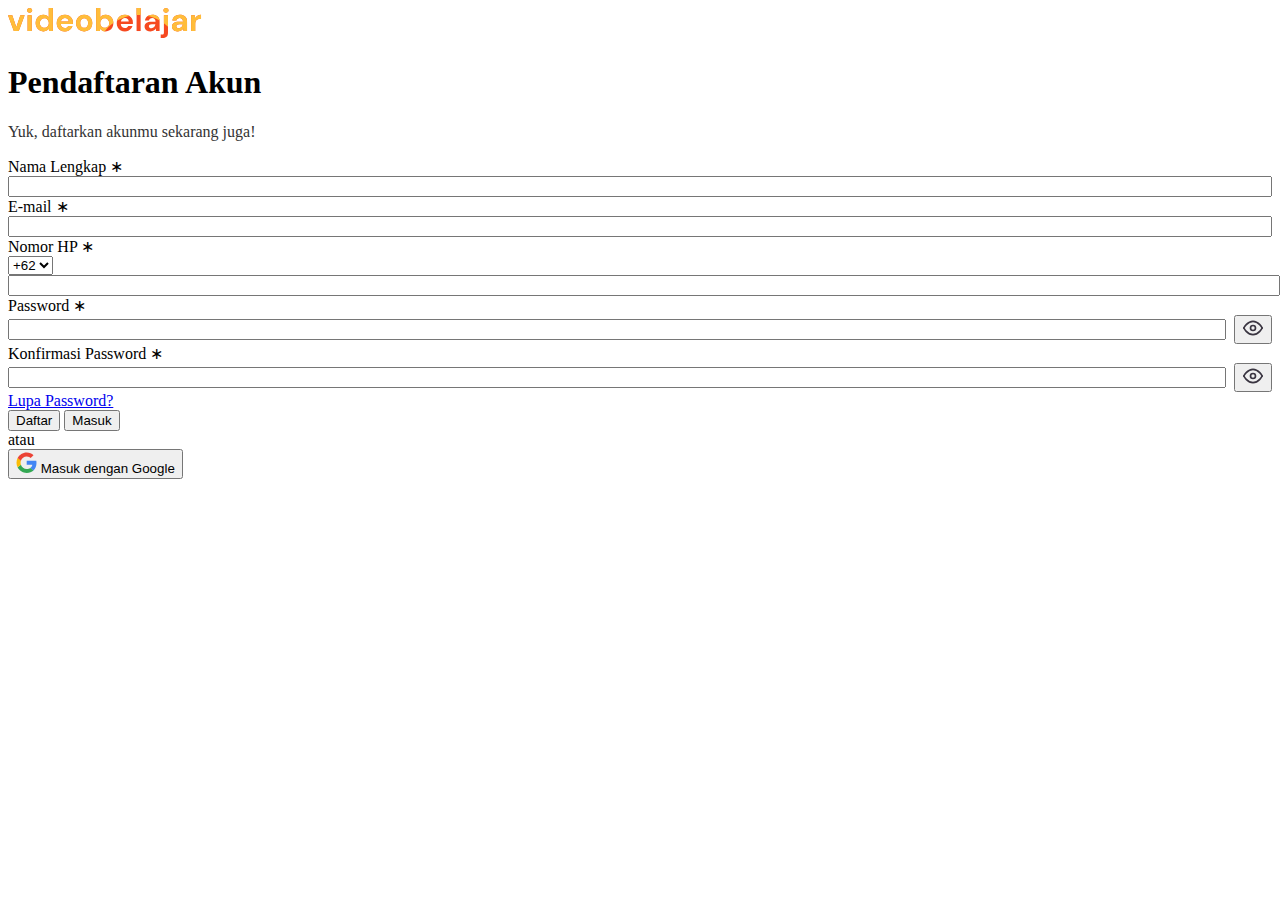
==== src/index.html @ 40a5caaf "Merge pull request #18 from AzrilYusuf/develop" ====
<!DOCTYPE html>
<html lang="en">
  <head>
    <meta charset="UTF-8" />
    <meta name="viewport" content="width=device-width, initial-scale=1.0" />
    <title>Register</title>

    <!-- CSS Local -->
    <link rel="stylesheet" href="../style/register.css" />
    <!-- CSS Global -->
    <link rel="stylesheet" href="../style/style.css" />
  </head>
  <body>
    <div class="auth-container">
      <nav class="navbar">
        <div class="logo">
          <svg
            width="194"
            height="31"
            viewBox="0 0 194 31"
            fill="none"
            xmlns="http://www.w3.org/2000/svg"
          >
            <path
              d="M5.824 23.04L0 7.168H4.288L8.32 19.168L12.352 7.168H16.64L10.784 23.04H5.824Z"
              fill="#F64920"
            />
            <path
              d="M21.6315 4.704C20.8848 4.704 20.2662 4.48 19.7755 4.032C19.3062 3.584 19.0715 3.01867 19.0715 2.336C19.0715 1.65333 19.3062 1.09867 19.7755 0.671999C20.2662 0.224 20.8848 0 21.6315 0C22.3782 0 22.9862 0.224 23.4555 0.671999C23.9462 1.09867 24.1915 1.65333 24.1915 2.336C24.1915 3.01867 23.9462 3.584 23.4555 4.032C22.9862 4.48 22.3782 4.704 21.6315 4.704ZM19.5835 23.04V7.168H23.6795V23.04H19.5835Z"
              fill="#F64920"
            />
            <path
              d="M35.4507 23.424C33.9574 23.424 32.6241 23.0613 31.4508 22.336C30.2774 21.6107 29.3494 20.6187 28.6667 19.36C27.9841 18.1013 27.6427 16.672 27.6427 15.072C27.6427 13.472 27.9841 12.0533 28.6667 10.816C29.3494 9.55733 30.2774 8.576 31.4508 7.872C32.6241 7.14667 33.9574 6.784 35.4507 6.784C36.6454 6.784 37.6908 7.008 38.5868 7.456C39.4827 7.904 40.2081 8.53333 40.7627 9.344V0H44.8587V23.04H41.2108L40.7627 20.768C40.2507 21.472 39.5681 22.0907 38.7147 22.624C37.8827 23.1573 36.7947 23.424 35.4507 23.424ZM36.3148 19.84C37.6374 19.84 38.7147 19.4027 39.5467 18.528C40.4001 17.632 40.8268 16.4907 40.8268 15.104C40.8268 13.7173 40.4001 12.5867 39.5467 11.712C38.7147 10.816 37.6374 10.368 36.3148 10.368C35.0134 10.368 33.9361 10.8053 33.0827 11.68C32.2294 12.5547 31.8027 13.6853 31.8027 15.072C31.8027 16.4587 32.2294 17.6 33.0827 18.496C33.9361 19.392 35.0134 19.84 36.3148 19.84Z"
              fill="#F64920"
            />
            <path
              d="M56.9417 23.424C55.3418 23.424 53.9231 23.0827 52.6857 22.4C51.4484 21.7173 50.4777 20.7573 49.7738 19.52C49.0698 18.2827 48.7177 16.8533 48.7177 15.232C48.7177 13.5893 49.0591 12.128 49.7417 10.848C50.4457 9.568 51.4058 8.576 52.6217 7.872C53.8591 7.14667 55.3097 6.784 56.9737 6.784C58.5311 6.784 59.9071 7.12533 61.1017 7.808C62.2964 8.49067 63.2244 9.42933 63.8857 10.624C64.5684 11.7973 64.9098 13.1093 64.9098 14.56C64.9098 14.7947 64.8991 15.04 64.8777 15.296C64.8777 15.552 64.8671 15.8187 64.8457 16.096H52.7817C52.8671 17.3333 53.2937 18.304 54.0617 19.008C54.8511 19.712 55.8004 20.064 56.9097 20.064C57.7417 20.064 58.4351 19.8827 58.9897 19.52C59.5658 19.136 59.9924 18.6453 60.2697 18.048H64.4297C64.1311 19.0507 63.6297 19.968 62.9258 20.8C62.2431 21.6107 61.3897 22.2507 60.3657 22.72C59.3631 23.1893 58.2217 23.424 56.9417 23.424ZM56.9737 10.112C55.9711 10.112 55.0858 10.4 54.3177 10.976C53.5497 11.5307 53.0591 12.384 52.8457 13.536H60.7497C60.6857 12.4907 60.3017 11.6587 59.5977 11.04C58.8937 10.4213 58.0191 10.112 56.9737 10.112Z"
              fill="#F64920"
            />
            <path
              d="M76.1708 23.424C74.6348 23.424 73.2481 23.072 72.0107 22.368C70.7947 21.664 69.8241 20.6933 69.0988 19.456C68.3948 18.1973 68.0428 16.7467 68.0428 15.104C68.0428 13.4613 68.4054 12.0213 69.1308 10.784C69.8561 9.52533 70.8268 8.544 72.0428 7.84C73.2801 7.136 74.6667 6.784 76.2028 6.784C77.7174 6.784 79.0827 7.136 80.2988 7.84C81.5361 8.544 82.5068 9.52533 83.2108 10.784C83.9361 12.0213 84.2988 13.4613 84.2988 15.104C84.2988 16.7467 83.9361 18.1973 83.2108 19.456C82.5068 20.6933 81.5361 21.664 80.2988 22.368C79.0614 23.072 77.6854 23.424 76.1708 23.424ZM76.1708 19.872C77.2374 19.872 78.1654 19.4773 78.9548 18.688C79.7441 17.8773 80.1388 16.6827 80.1388 15.104C80.1388 13.5253 79.7441 12.3413 78.9548 11.552C78.1654 10.7413 77.2481 10.336 76.2028 10.336C75.1148 10.336 74.1761 10.7413 73.3868 11.552C72.6188 12.3413 72.2348 13.5253 72.2348 15.104C72.2348 16.6827 72.6188 17.8773 73.3868 18.688C74.1761 19.4773 75.1041 19.872 76.1708 19.872Z"
              fill="#F64920"
            />
            <path
              d="M97.569 23.424C96.3743 23.424 95.329 23.2 94.433 22.752C93.537 22.304 92.8117 21.6747 92.257 20.864L91.809 23.04H88.161V0H92.257V9.44C92.769 8.736 93.441 8.11733 94.273 7.584C95.1263 7.05067 96.225 6.784 97.569 6.784C99.0623 6.784 100.396 7.14667 101.569 7.872C102.742 8.59733 103.67 9.58933 104.353 10.848C105.036 12.1067 105.377 13.536 105.377 15.136C105.377 16.736 105.036 18.1653 104.353 19.424C103.67 20.6613 102.742 21.6427 101.569 22.368C100.396 23.072 99.0623 23.424 97.569 23.424ZM96.705 19.84C98.0063 19.84 99.0837 19.4027 99.937 18.528C100.79 17.6533 101.217 16.5227 101.217 15.136C101.217 13.7493 100.79 12.608 99.937 11.712C99.0837 10.816 98.0063 10.368 96.705 10.368C95.3823 10.368 94.2943 10.816 93.441 11.712C92.609 12.5867 92.193 13.7173 92.193 15.104C92.193 16.4907 92.609 17.632 93.441 18.528C94.2943 19.4027 95.3823 19.84 96.705 19.84Z"
              fill="#F64920"
            />
            <path
              d="M116.948 23.424C115.348 23.424 113.929 23.0827 112.692 22.4C111.455 21.7173 110.484 20.7573 109.78 19.52C109.076 18.2827 108.724 16.8533 108.724 15.232C108.724 13.5893 109.065 12.128 109.748 10.848C110.452 9.568 111.412 8.576 112.628 7.872C113.865 7.14667 115.316 6.784 116.98 6.784C118.537 6.784 119.913 7.12533 121.108 7.808C122.303 8.49067 123.231 9.42933 123.892 10.624C124.575 11.7973 124.916 13.1093 124.916 14.56C124.916 14.7947 124.905 15.04 124.884 15.296C124.884 15.552 124.873 15.8187 124.852 16.096H112.788C112.873 17.3333 113.3 18.304 114.068 19.008C114.857 19.712 115.807 20.064 116.916 20.064C117.748 20.064 118.441 19.8827 118.996 19.52C119.572 19.136 119.999 18.6453 120.276 18.048H124.436C124.137 19.0507 123.636 19.968 122.932 20.8C122.249 21.6107 121.396 22.2507 120.372 22.72C119.369 23.1893 118.228 23.424 116.948 23.424ZM116.98 10.112C115.977 10.112 115.092 10.4 114.324 10.976C113.556 11.5307 113.065 12.384 112.852 13.536H120.756C120.692 12.4907 120.308 11.6587 119.604 11.04C118.9 10.4213 118.025 10.112 116.98 10.112Z"
              fill="#F64920"
            />
            <path d="M128.561 23.04V0H132.657V23.04H128.561Z" fill="#F64920" />
            <path
              d="M142.514 23.424C141.149 23.424 140.029 23.2107 139.154 22.784C138.28 22.336 137.629 21.7493 137.202 21.024C136.776 20.2987 136.562 19.4987 136.562 18.624C136.562 17.152 137.138 15.9573 138.29 15.04C139.442 14.1227 141.17 13.664 143.474 13.664H147.506V13.28C147.506 12.192 147.197 11.392 146.578 10.88C145.96 10.368 145.192 10.112 144.274 10.112C143.442 10.112 142.717 10.3147 142.098 10.72C141.48 11.104 141.096 11.68 140.946 12.448H136.946C137.053 11.296 137.437 10.2933 138.098 9.44C138.781 8.58667 139.656 7.936 140.722 7.488C141.789 7.01867 142.984 6.784 144.306 6.784C146.568 6.784 148.349 7.34933 149.65 8.48C150.952 9.61067 151.602 11.2107 151.602 13.28V23.04H148.114L147.73 20.48C147.261 21.3333 146.6 22.0373 145.746 22.592C144.914 23.1467 143.837 23.424 142.514 23.424ZM143.442 20.224C144.616 20.224 145.522 19.84 146.162 19.072C146.824 18.304 147.24 17.3547 147.41 16.224H143.922C142.834 16.224 142.056 16.4267 141.586 16.832C141.117 17.216 140.882 17.696 140.882 18.272C140.882 18.8907 141.117 19.3707 141.586 19.712C142.056 20.0533 142.674 20.224 143.442 20.224Z"
              fill="#F64920"
            />
            <path
              d="M157.983 4.704C157.236 4.704 156.618 4.48 156.127 4.032C155.658 3.584 155.423 3.01867 155.423 2.336C155.423 1.65333 155.658 1.09867 156.127 0.671999C156.618 0.224 157.236 0 157.983 0C158.73 0 159.338 0.224 159.807 0.671999C160.298 1.09867 160.543 1.65333 160.543 2.336C160.543 3.01867 160.298 3.584 159.807 4.032C159.338 4.48 158.73 4.704 157.983 4.704ZM152.703 30.08V26.592H153.951C154.655 26.592 155.156 26.4533 155.455 26.176C155.754 25.8987 155.903 25.4293 155.903 24.768V7.168H159.999V24.768C159.999 26.688 159.508 28.0533 158.527 28.864C157.567 29.6747 156.255 30.08 154.591 30.08H152.703Z"
              fill="#F64920"
            />
            <path
              d="M169.945 23.424C168.58 23.424 167.46 23.2107 166.585 22.784C165.711 22.336 165.06 21.7493 164.633 21.024C164.207 20.2987 163.993 19.4987 163.993 18.624C163.993 17.152 164.57 15.9573 165.721 15.04C166.873 14.1227 168.602 13.664 170.906 13.664H174.938V13.28C174.938 12.192 174.628 11.392 174.01 10.88C173.391 10.368 172.623 10.112 171.706 10.112C170.874 10.112 170.148 10.3147 169.529 10.72C168.911 11.104 168.527 11.68 168.378 12.448H164.378C164.484 11.296 164.868 10.2933 165.529 9.44C166.212 8.58667 167.087 7.936 168.154 7.488C169.22 7.01867 170.415 6.784 171.738 6.784C173.999 6.784 175.78 7.34933 177.081 8.48C178.383 9.61067 179.034 11.2107 179.034 13.28V23.04H175.546L175.161 20.48C174.692 21.3333 174.031 22.0373 173.178 22.592C172.346 23.1467 171.268 23.424 169.945 23.424ZM170.874 20.224C172.047 20.224 172.954 19.84 173.594 19.072C174.255 18.304 174.671 17.3547 174.842 16.224H171.354C170.266 16.224 169.487 16.4267 169.018 16.832C168.548 17.216 168.314 17.696 168.314 18.272C168.314 18.8907 168.548 19.3707 169.018 19.712C169.487 20.0533 170.105 20.224 170.874 20.224Z"
              fill="#F64920"
            />
            <path
              d="M183.142 23.04V7.168H186.79L187.174 10.144C187.75 9.12 188.529 8.30933 189.51 7.712C190.513 7.09333 191.686 6.784 193.03 6.784V11.104H191.878C190.982 11.104 190.182 11.2427 189.478 11.52C188.774 11.7973 188.22 12.2773 187.814 12.96C187.43 13.6427 187.238 14.592 187.238 15.808V23.04H183.142Z"
              fill="#F64920"
            />
            <path
              fill-rule="evenodd"
              clip-rule="evenodd"
              d="M19.7755 4.032C20.2662 4.48 20.8848 4.704 21.6315 4.704C22.3782 4.704 22.9862 4.48 23.4555 4.032C23.9462 3.584 24.1915 3.01867 24.1915 2.336C24.1915 1.65333 23.9462 1.09867 23.4555 0.671999C22.9862 0.224 22.3782 0 21.6315 0C20.8848 0 20.2662 0.224 19.7755 0.671999C19.3062 1.09867 19.0715 1.65333 19.0715 2.336C19.0715 3.01867 19.3062 3.584 19.7755 4.032ZM19.5835 7.168V23.04H23.6795V7.168H19.5835ZM0 7.168L5.824 23.04H10.784L16.64 7.168H12.352L8.32 19.168L4.288 7.168H0ZM35.4507 23.424C33.9574 23.424 32.6241 23.0613 31.4508 22.336C30.2774 21.6107 29.3494 20.6187 28.6667 19.36C27.9841 18.1013 27.6427 16.672 27.6427 15.072C27.6427 13.472 27.9841 12.0533 28.6667 10.816C29.3494 9.55733 30.2774 8.576 31.4508 7.872C32.6241 7.14667 33.9574 6.784 35.4507 6.784C36.6454 6.784 37.6908 7.008 38.5868 7.456C39.4827 7.904 40.2081 8.53333 40.7627 9.344V0H44.8587V23.04H41.2108L40.7627 20.768C40.2507 21.472 39.5681 22.0907 38.7147 22.624C37.8827 23.1573 36.7947 23.424 35.4507 23.424ZM36.3148 19.84C37.6374 19.84 38.7147 19.4027 39.5467 18.528C40.4001 17.632 40.8268 16.4907 40.8268 15.104C40.8268 13.7173 40.4001 12.5867 39.5467 11.712C38.7147 10.816 37.6374 10.368 36.3148 10.368C35.0134 10.368 33.9361 10.8053 33.0827 11.68C32.2294 12.5547 31.8027 13.6853 31.8027 15.072C31.8027 16.4587 32.2294 17.6 33.0827 18.496C33.9361 19.392 35.0134 19.84 36.3148 19.84ZM52.6857 22.4C53.9231 23.0827 55.3418 23.424 56.9417 23.424C58.2217 23.424 59.3631 23.1893 60.3657 22.72C61.3897 22.2507 62.2431 21.6107 62.9258 20.8C63.6297 19.968 64.1311 19.0507 64.4297 18.048H60.2697C59.9924 18.6453 59.5658 19.136 58.9897 19.52C58.4351 19.8827 57.7417 20.064 56.9097 20.064C55.8004 20.064 54.8511 19.712 54.0617 19.008C53.2937 18.304 52.8671 17.3333 52.7817 16.096H64.8457C64.8671 15.8187 64.8777 15.552 64.8777 15.296C64.8991 15.04 64.9098 14.7947 64.9098 14.56C64.9098 13.1093 64.5684 11.7973 63.8857 10.624C63.2244 9.42933 62.2964 8.49067 61.1017 7.808C59.9071 7.12533 58.5311 6.784 56.9737 6.784C55.3097 6.784 53.8591 7.14667 52.6217 7.872C51.4058 8.576 50.4457 9.568 49.7417 10.848C49.0591 12.128 48.7177 13.5893 48.7177 15.232C48.7177 16.8533 49.0698 18.2827 49.7738 19.52C50.4777 20.7573 51.4484 21.7173 52.6857 22.4ZM54.3177 10.976C55.0858 10.4 55.9711 10.112 56.9737 10.112C58.0191 10.112 58.8937 10.4213 59.5977 11.04C60.3017 11.6587 60.6857 12.4907 60.7497 13.536H52.8457C53.0591 12.384 53.5497 11.5307 54.3177 10.976ZM76.1708 23.424C74.6348 23.424 73.2481 23.072 72.0107 22.368C70.7947 21.664 69.8241 20.6933 69.0988 19.456C68.3948 18.1973 68.0428 16.7467 68.0428 15.104C68.0428 13.4613 68.4054 12.0213 69.1308 10.784C69.8561 9.52533 70.8268 8.544 72.0428 7.84C73.2801 7.136 74.6667 6.784 76.2028 6.784C77.7174 6.784 79.0827 7.136 80.2988 7.84C81.5361 8.544 82.5068 9.52533 83.2108 10.784C83.9361 12.0213 84.2988 13.4613 84.2988 15.104C84.2988 16.7467 83.9361 18.1973 83.2108 19.456C82.5068 20.6933 81.5361 21.664 80.2988 22.368C79.0614 23.072 77.6854 23.424 76.1708 23.424ZM76.1708 19.872C77.2374 19.872 78.1654 19.4773 78.9548 18.688C79.7441 17.8773 80.1388 16.6827 80.1388 15.104C80.1388 13.5253 79.7441 12.3413 78.9548 11.552C78.1654 10.7413 77.2481 10.336 76.2028 10.336C75.1148 10.336 74.1761 10.7413 73.3868 11.552C72.6188 12.3413 72.2348 13.5253 72.2348 15.104C72.2348 16.6827 72.6188 17.8773 73.3868 18.688C74.1761 19.4773 75.1041 19.872 76.1708 19.872ZM105.377 15.1069C102.118 17.4506 99.2007 20.239 96.7134 23.3832C95.8684 23.3001 95.1083 23.0897 94.433 22.752C93.537 22.304 92.8117 21.6747 92.257 20.864L91.809 23.04H88.161V0H92.257V9.44C92.769 8.736 93.441 8.11733 94.273 7.584C95.1263 7.05067 96.225 6.784 97.569 6.784C99.0623 6.784 100.396 7.14667 101.569 7.872C102.742 8.59733 103.67 9.58933 104.353 10.848C105.032 12.099 105.373 13.5187 105.377 15.1069ZM121.414 7.99226C116.991 8.93891 112.819 10.5659 109.015 12.7584C109.185 12.0821 109.429 11.4453 109.748 10.848C110.452 9.568 111.412 8.576 112.628 7.872C113.865 7.14667 115.316 6.784 116.98 6.784C118.537 6.784 119.913 7.12533 121.108 7.808C121.212 7.86748 121.314 7.9289 121.414 7.99226ZM132.657 7.09533C131.928 7.05858 131.194 7.03998 130.456 7.03998C129.821 7.03998 129.189 7.05374 128.561 7.08099V0H132.657V7.09533ZM151.576 12.5752C147.91 10.5042 143.91 8.95566 139.676 8.03079C140.001 7.8252 140.35 7.64427 140.722 7.488C141.789 7.01867 142.984 6.784 144.306 6.784C146.568 6.784 148.349 7.34933 149.65 8.48C150.8 9.47881 151.442 10.8439 151.576 12.5752ZM159.999 18.7954C158.707 17.5732 157.339 16.4303 155.903 15.3744V7.168H159.999V18.7954ZM99.937 18.528C99.0837 19.4027 98.0063 19.84 96.705 19.84C95.3823 19.84 94.2943 19.4027 93.441 18.528C92.609 17.632 92.193 16.4907 92.193 15.104C92.193 13.7173 92.609 12.5867 93.441 11.712C94.2943 10.816 95.3823 10.368 96.705 10.368C98.0063 10.368 99.0837 10.816 99.937 11.712C100.79 12.608 101.217 13.7493 101.217 15.136C101.217 16.5227 100.79 17.6533 99.937 18.528ZM156.127 4.032C156.618 4.48 157.236 4.704 157.983 4.704C158.73 4.704 159.338 4.48 159.807 4.032C160.298 3.584 160.543 3.01867 160.543 2.336C160.543 1.65333 160.298 1.09867 159.807 0.671999C159.338 0.224 158.73 0 157.983 0C157.236 0 156.618 0.224 156.127 0.671999C155.658 1.09867 155.423 1.65333 155.423 2.336C155.423 3.01867 155.658 3.584 156.127 4.032ZM169.945 23.424C168.58 23.424 167.46 23.2107 166.585 22.784C165.711 22.336 165.06 21.7493 164.633 21.024C164.207 20.2987 163.993 19.4987 163.993 18.624C163.993 17.152 164.57 15.9573 165.721 15.04C166.873 14.1227 168.602 13.664 170.906 13.664H174.938V13.28C174.938 12.192 174.628 11.392 174.01 10.88C173.391 10.368 172.623 10.112 171.706 10.112C170.874 10.112 170.148 10.3147 169.529 10.72C168.911 11.104 168.527 11.68 168.378 12.448H164.378C164.484 11.296 164.868 10.2933 165.529 9.44C166.212 8.58667 167.087 7.936 168.154 7.488C169.22 7.01867 170.415 6.784 171.738 6.784C173.999 6.784 175.78 7.34933 177.081 8.48C178.383 9.61067 179.034 11.2107 179.034 13.28V23.04H175.546L175.161 20.48C174.692 21.3333 174.031 22.0373 173.178 22.592C172.346 23.1467 171.268 23.424 169.945 23.424ZM170.874 20.224C172.047 20.224 172.954 19.84 173.594 19.072C174.255 18.304 174.671 17.3547 174.842 16.224H171.354C170.266 16.224 169.487 16.4267 169.018 16.832C168.548 17.216 168.314 17.696 168.314 18.272C168.314 18.8907 168.548 19.3707 169.018 19.712C169.487 20.0533 170.105 20.224 170.874 20.224ZM186.79 7.168H183.142V23.04H187.238V15.808C187.238 14.592 187.43 13.6427 187.814 12.96C188.22 12.2773 188.774 11.7973 189.478 11.52C190.182 11.2427 190.982 11.104 191.878 11.104H193.03V6.784C191.686 6.784 190.513 7.09333 189.51 7.712C188.529 8.30933 187.75 9.12 187.174 10.144L186.79 7.168Z"
              fill="#FFBD3A"
            />
          </svg>
        </div>
      </nav>
      <section class="form-content">
        <div class="register">
          <div class="title-form">
            <h1 style="font-weight: 600">Pendaftaran Akun</h1>
            <p style="color: #333333; margin-top: 5px">
              Yuk, daftarkan akunmu sekarang juga!
            </p>
          </div>
          <div class="register-form">
            <!-- Fullname input -->
            <div style="display: flex; flex-direction: column">
              <label for="fullname"
                >Nama Lengkap <span class="red-color">&lowast;</span></label
              >
              <input type="text" name="fullname" required />
            </div>

            <!-- Email input -->
            <div style="display: flex; flex-direction: column">
              <label for="email"
                >E-mail <span class="red-color">&lowast;</span></label
              >
              <input type="text" name="email" required />
            </div>

            <!-- Mobile Phone number input -->
            <div style="display: flex; flex-direction: column">
              <label for="mobile"
                >Nomor HP <span class="red-color">&lowast;</span></label
              >
              <div class="pnumber-select">
                <select id="phoneNumber" name="phone-number">
                  <option value="1">+62</option>
                  <option value="2">+63</option>
                  <option value="3">+64</option>
                  <option value="4">+65</option>
                </select>
                <input
                  style="width: 100%"
                  type="text"
                  name="phoneNumber"
                  required
                />
              </div>
            </div>

            <!-- Password input -->
            <div style="display: flex; flex-direction: column">
              <label for="password">
                Password <span class="red-color">&lowast;</span>
              </label>
              <div style="display: flex; align-items: center">
                <input
                  type="password"
                  name="password"
                  id="password"
                  required
                  style="flex: 1"
                />
                <button
                  type="button"
                  id="togglePassword"
                  style="margin-left: 8px"
                >
                  <svg
                    width="22"
                    height="20"
                    viewBox="0 0 24 24"
                    fill="none"
                    xmlns="http://www.w3.org/2000/svg"
                  >
                    <path
                      d="M1 12C1 12 5 4 12 4C19 4 23 12 23 12"
                      stroke="#3A3541"
                      stroke-width="2"
                      stroke-linecap="round"
                      stroke-linejoin="round"
                    />
                    <path
                      d="M1 12C1 12 5 20 12 20C19 20 23 12 23 12"
                      stroke="#3A3541"
                      stroke-width="2"
                      stroke-linecap="round"
                      stroke-linejoin="round"
                    />
                    <circle
                      cx="12"
                      cy="12"
                      r="3"
                      stroke="#3A3541"
                      stroke-width="2"
                      stroke-linecap="round"
                      stroke-linejoin="round"
                    />
                  </svg>
                </button>
              </div>
            </div>

            <!-- Confirm Password input -->
            <div style="display: flex; flex-direction: column">
              <label for="confirm-password"
                >Konfirmasi Password
                <span class="red-color">&lowast;</span></label
              >
              <div style="display: flex; align-items: center">
                <input
                  type="password"
                  name="password"
                  id="confirmPassword"
                  required
                  style="flex: 1"
                />
                <button
                  type="button"
                  id="toggleConfirmPassword"
                  style="margin-left: 8px"
                >
                  <svg
                    width="22"
                    height="20"
                    viewBox="0 0 24 24"
                    fill="none"
                    xmlns="http://www.w3.org/2000/svg"
                  >
                    <path
                      d="M1 12C1 12 5 4 12 4C19 4 23 12 23 12"
                      stroke="#3A3541"
                      stroke-width="2"
                      stroke-linecap="round"
                      stroke-linejoin="round"
                    />
                    <path
                      d="M1 12C1 12 5 20 12 20C19 20 23 12 23 12"
                      stroke="#3A3541"
                      stroke-width="2"
                      stroke-linecap="round"
                      stroke-linejoin="round"
                    />
                    <circle
                      cx="12"
                      cy="12"
                      r="3"
                      stroke="#3A3541"
                      stroke-width="2"
                      stroke-linecap="round"
                      stroke-linejoin="round"
                    />
                  </svg>
                </button>
              </div>
              <a href="register.html" class="forgot-password">Lupa Password?</a>
            </div>
          </div>
          <div class="authentication-button">
            <button class="button register-button">
              Daftar<a href="login.html"></a>
            </button>
            <button type="submit" class="button login-button">
              Masuk<a href="login.html"></a>
            </button>
            <div class="line-container">
              <span class="text">atau</span>
            </div>
            <div style="width: 100%">
              <button class="button google-button">
                <svg
                  width="21"
                  height="21"
                  viewBox="0 0 21 21"
                  fill="none"
                  xmlns="http://www.w3.org/2000/svg"
                >
                  <path
                    d="M20.4905 10.926C20.4905 10.0874 20.4224 9.47543 20.2752 8.84082H10.6992V12.6258H16.3201C16.2068 13.5664 15.5948 14.983 14.2349 15.9349L14.2159 16.0616L17.2436 18.4071L17.4534 18.4281C19.3798 16.6489 20.4905 14.0311 20.4905 10.926Z"
                    fill="#4285F4"
                  />
                  <path
                    d="M10.6992 20.8983C13.453 20.8983 15.7648 19.9917 17.4534 18.4279L14.2349 15.9347C13.3737 16.5353 12.2177 16.9546 10.6992 16.9546C8.00211 16.9546 5.71297 15.1754 4.89695 12.7163L4.77734 12.7265L1.62906 15.1629L1.58789 15.2774C3.26508 18.6091 6.71016 20.8983 10.6992 20.8983Z"
                    fill="#34A853"
                  />
                  <path
                    d="M4.89695 12.7164C4.68164 12.0818 4.55703 11.4018 4.55703 10.6993C4.55703 9.9966 4.68164 9.31668 4.88562 8.68207L4.87992 8.54691L1.69219 6.07129L1.58789 6.1209C0.896641 7.50348 0.5 9.05605 0.5 10.6993C0.5 12.3425 0.896641 13.895 1.58789 15.2775L4.89695 12.7164Z"
                    fill="#FBBC05"
                  />
                  <path
                    d="M10.6992 4.44367C12.6144 4.44367 13.9063 5.27094 14.6429 5.96227L17.5213 3.1518C15.7535 1.50859 13.453 0.5 10.6992 0.5C6.71016 0.5 3.26508 2.78914 1.58789 6.12086L4.88563 8.68203C5.71297 6.22289 8.00211 4.44367 10.6992 4.44367Z"
                    fill="#EB4335"
                  />
                </svg>
                Masuk dengan Google
              </button>
            </div>
          </div>
        </div>
      </section>
    </div>

    <!-- JavaScript -->
    <script src="../script/auth.js"></script>
  </body>
</html>
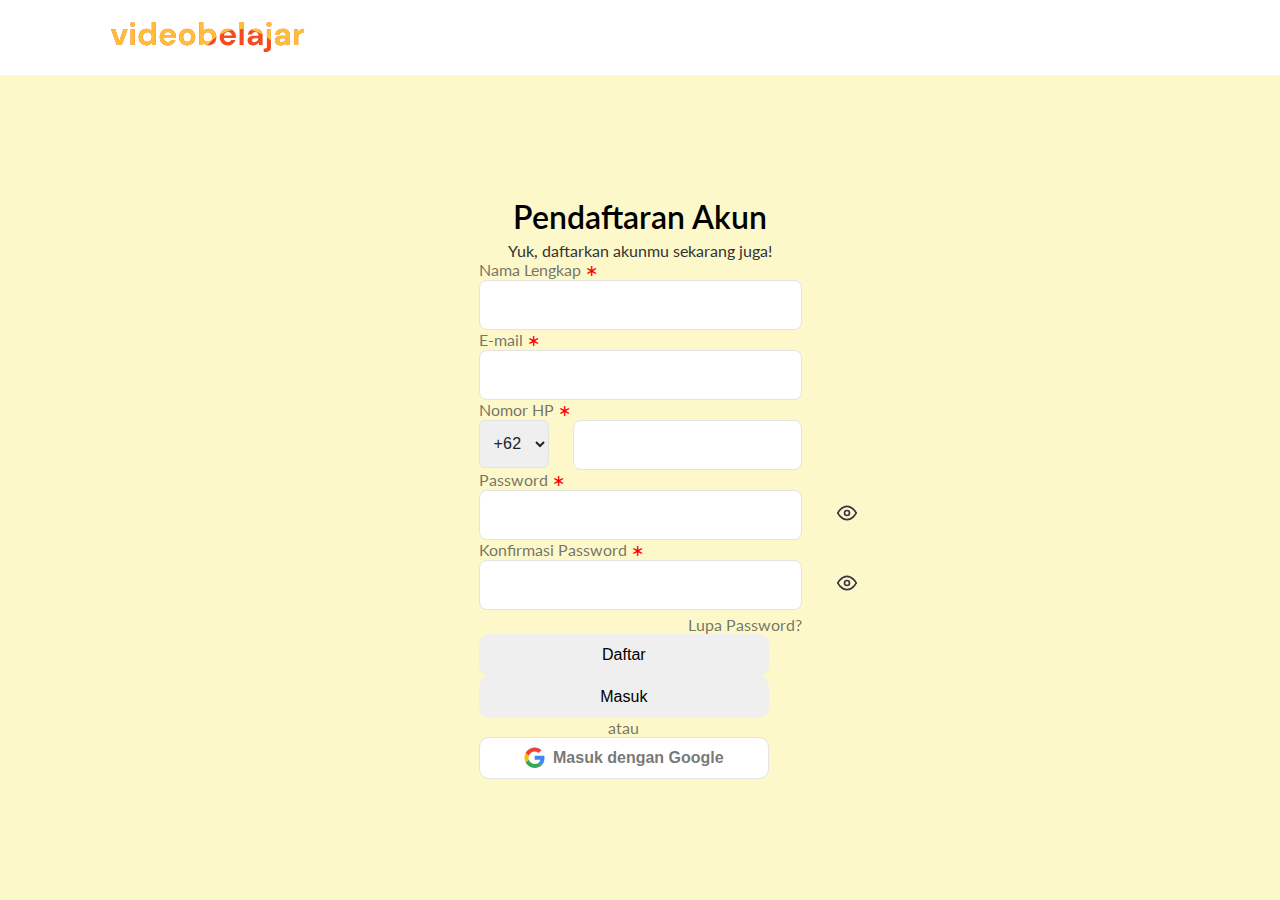
==== commit 78dad3ce: "fix(file path): Fix file path in index.html and login.html" ====
--- a/src/index.html
+++ b/src/index.html
@@ -6,9 +6,9 @@
     <title>Register</title>
 
     <!-- CSS Local -->
-    <link rel="stylesheet" href="../style/register.css" />
+    <link rel="stylesheet" href="./style/register.css" />
     <!-- CSS Global -->
-    <link rel="stylesheet" href="../style/style.css" />
+    <link rel="stylesheet" href="./style/style.css" />
   </head>
   <body>
     <div class="auth-container">
@@ -231,10 +231,10 @@
           </div>
           <div class="authentication-button">
             <button class="button register-button">
-              Daftar<a href="login.html"></a>
+              Daftar<a href="./pages/login.html"></a>
             </button>
             <button type="submit" class="button login-button">
-              Masuk<a href="login.html"></a>
+              Masuk<a href="./pages/login.html"></a>
             </button>
             <div class="line-container">
               <span class="text">atau</span>
--- a/src/style/style.css
+++ b/src/style/style.css
@@ -0,0 +1,690 @@
+/** Desktop first */
+/* Lato Font */
+@import url('https://fonts.googleapis.com/css2?family=Lato:ital,wght@0,100;0,300;0,400;0,700;0,900;1,100;1,300;1,400;1,700;1,900&display=swap');
+
+* {
+    margin: 0;
+    padding: 0;
+}
+
+body {
+    font-family: "Lato", sans-serif;
+    background-color: #FCF8CA;
+}
+
+p {
+    color: #333333AD;
+}
+
+/** Authentication page */
+.auth-container {
+    display: grid;
+    grid-template-columns: 1fr 1.5fr 1fr;
+    grid-template-rows: 75px 1fr;
+    grid-template-areas:
+        "navbar navbar navbar"
+        "form form form";
+    width: 100%;
+    height: 100vh;
+}
+
+.navbar {
+    grid-area: navbar;
+    display: flex;
+    align-items: center;
+    justify-content: space-between;
+    background-color: #ffffff;
+    padding: 12px, 120px, 12px, 120px;
+    border: 0, 0, 1px, 0;
+}
+
+.logo {
+    display: flex;
+    align-items: center;
+    justify-content: center;
+    width: 237px;
+    height: 56px;
+    margin-left: 7%;
+}
+
+/** Auth page */
+.form-content {
+    grid-area: form;
+    display: flex;
+    align-items: center;
+    justify-content: center;
+    background-color: #FCF8CA;
+}
+
+.title-form {
+    display: flex;
+    flex-direction: column;
+    align-items: center;
+    justify-content: center;
+}
+
+label {
+    font-size: 16px;
+    color: #333333AD;
+}
+
+.red-color {
+    color: red;
+}
+
+input {
+    height: 40px;
+    padding: 4px 10px;
+    border: 1px solid #e3e3e3;
+    border-radius: 8px;
+    font-size: 16px;
+    letter-spacing: 0.2px;
+    color: #222325;
+}
+
+input:focus {
+    outline: none;
+}
+
+#password {
+    position: relative;
+}
+
+#togglePassword {
+    position: absolute;
+    right: 33%;
+    background-color: transparent;
+    border: none;
+    cursor: pointer;
+    font-size: 14px;
+}
+
+#togglePassword:focus {
+    outline: none;
+}
+
+#confirmPassword {
+    position: relative;
+}
+
+#toggleConfirmPassword {
+    position: absolute;
+    right: 33%;
+    background-color: transparent;
+    border: none;
+    cursor: pointer;
+    font-size: 14px;
+}
+
+#toggleConfirmPassword:focus {
+    outline: none;
+}
+
+.pnumber-select {
+    display: flex;
+    gap: 24px;
+}
+
+#phoneNumber {
+    height: 48px;
+    padding: 4px 10px;
+    border: 1px solid #e3e3e3;
+    border-radius: 6px;
+    font-size: 16px;
+    letter-spacing: 0.2px;
+    color: #222325;
+}
+
+#phoneNumber:focus {
+    outline: none;
+}
+
+.forgot-password {
+    margin-left: auto;
+    margin-top: 5px;
+    font-size: 16px;
+    color: #333333AD;
+    text-decoration: none;
+}
+
+.forgot-password:hover {
+    color: #38bb45;
+}
+
+.authentication-button {
+    display: flex;
+    flex-direction: column;
+    align-items: center;
+    justify-content: center;
+    width: 90%;
+}
+
+.button {
+    width: 100%;
+    height: 42px;
+    padding: 10px 26px;
+    border: 0;
+    border-radius: 10px;
+    font-size: 16px;
+    cursor: pointer;
+}
+
+a {
+    text-decoration: none;
+}
+
+.line-container {
+    display: flex;
+    align-items: center;
+    text-align: center;
+    color: #333333AD;
+}
+
+.google-button {
+    display: flex;
+    align-items: center;
+    justify-content: center;
+    font-weight: 700;
+    background-color: #FFFFFF;
+    color: #333333AD;
+    gap: 8px;
+    border: 1px solid #e3e3e3;
+}
+
+.google-button:hover {
+    background-color: #eeeeee;
+}
+
+/** Home page */
+.home-container {
+    display: grid;
+    grid-template-columns: 1fr;
+    grid-template-rows: 75px 15% 1fr 15% 15%;
+    grid-template-areas:
+        "navbar"
+        "tagline"
+        "content"
+        "newsletter"
+        "footer";
+    width: 100%;
+    height: 100%;
+    background-color: #FCF8CA;
+    row-gap: 64px;
+}
+
+.user-logo {
+    display: flex;
+    justify-content: center;
+    align-items: center;
+    margin-right: 7%;
+    gap: 30%;
+    size: 16px;
+    color: #333333AD;
+    cursor: pointer;
+}
+
+.tagline-container {
+    grid-area: tagline;
+    display: flex;
+    align-items: center;
+    justify-content: center;
+    height: 100%;
+    padding: 0 120px;
+}
+
+.tagline {
+    display: flex;
+    flex-direction: column;
+    align-items: center;
+    justify-content: center;
+    background-image: linear-gradient(#000000CC, #000000CC),
+        url('https://s3-alpha-sig.figma.com/img/65ed/b9e6/d25fa2121b31a4ad14c9ebd02127f629?Expires=1725840000&Key-Pair-Id=APKAQ4GOSFWCVNEHN3O4&Signature=TQnv9W0ES-hgKXIR1RRjo4P1Mc-lhoRaRAWKgOMade3dHt63eZmu2GbF4W9G3y3ysA8B9L95DLaxTP5gumdRXsPJ7fblZwoUc16qxea5xh1CmhsZLtiWx9NIi7301PQ5UFh~ZEee1Sb1bqHQ7QKzO3ydOsD1uuumMRIX2lnPfRU4fKZPicZCp3YwGHtZfrldPs~gmcWyLFqiJapM9gGzueHZ4bBCnXmzq-1Fma6U-c8IBwWM553y9WzfRL3rlz1rztzT-4DbGEWbuDkQ5r50eJPWjdWwNKq64RrK5MMGPFQas4eSaPERLpxoSUv83Z6Dj0eskFhtWK7RYfAEj9xvaQ__');
+    background-repeat: no-repeat;
+    background-position: center;
+    background-size: cover;
+    width: 100%;
+    height: 65%;
+    padding: 82px 140px 64px 140px;
+    border-radius: 10px;
+    text-align: center;
+    gap: 12px;
+}
+
+.tagline h1 {
+    font-weight: 700;
+    font-size: 48px;
+    color: #ffff;
+    line-height: 52.8px;
+}
+
+.tagline p {
+    color: #ffff;
+    line-height: 22.4px;
+    letter-spacing: 0.2px
+}
+
+.success-button {
+    width: 40%;
+    height: 42px;
+    padding: 10px 26px;
+    border: 0;
+    border-radius: 10px;
+    font-size: 16px;
+    font-weight: 700;
+    background-color: #3ECF4C;
+    color: #FFFFFF;
+    cursor: pointer;
+}
+
+.success-button:hover {
+    background-color: #3ac448;
+}
+
+.success-button:active {
+    background-color: #6BE26B;
+}
+
+.content {
+    grid-area: content;
+    display: flex;
+    flex-direction: column;
+    padding: 0 120px;
+    gap: 32px;
+}
+
+.content-list {
+    display: flex;
+    gap: 6px;
+    list-style: none;
+}
+
+.content-list li {
+    position: relative;
+    /* padding: 12px 36px 12px 0px; */
+    margin-right: 20px;
+    line-height: 22.4px;
+    color: #F64920;
+}
+
+.content-list a:hover {
+    color: #F64920;
+    cursor: pointer;
+}
+
+.content-list a:hover::before,
+.content-list li:active a::before {
+    content: "";
+    position: absolute;
+    bottom: -6px;
+    left: 10%;
+    transform: translateX(-50%);
+    width: 90px;
+    height: 6px;
+    border-radius: 10px;
+    background-image: url('[data-uri]');
+    color: #F64920;
+    clip-path: inset(0 0 0 50%);
+}
+
+.content-list li a {
+    text-decoration: none;
+    padding: 10px;
+    color: #333333AD;
+    display: block;
+    position: relative;
+}
+
+.price-list-class {
+    display: grid;
+    grid-template-columns: repeat(auto-fill, 30%);
+    gap: 24px;
+}
+
+.class-card-container {
+    display: flex;
+    flex-direction: column;
+    padding: 20px;
+    border: 1px;
+    border-radius: 10px;
+    gap: 16px;
+    background-color: #FFFFFF;
+    box-shadow: 0px 2px 2px rgba(0, 0, 0, 0.25);
+    cursor: pointer;
+}
+
+.tutor {
+    display: flex;
+    gap: 10px;
+}
+
+.newsletter-container {
+    grid-area: newsletter;
+    display: flex;
+    align-items: center;
+    justify-content: center;
+    height: 100%;
+    padding: 0 120px;
+}
+
+.newsletter {
+    display: flex;
+    flex-direction: column;
+    align-items: center;
+    justify-content: center;
+    background-image: linear-gradient(#000000CC, #000000CC),
+        url('https://s3-alpha-sig.figma.com/img/e0f7/1e25/cc34e79e1f52284620dbea34fb453966?Expires=1725840000&Key-Pair-Id=APKAQ4GOSFWCVNEHN3O4&Signature=piP6cnOoy8fXXJHVFCnMnpSYhUj~-wiATTQ005-9WVMdZE1zRQl7QolP5cGa6kkWUEHDtrLMohbyOSl~PB8biQcWFp9XBY9S0nEKpLMT4SJAMyBU~S5RRfv9AlmJNEpUUUoV0eX8nqI3P1js8oVP2lkdxbqtM70Wv6jWJ7cCagP68Pt6IIltY1YivsvIyKR5FNXBlGb2CgD71Wpg3Iwxri57kCJA47ikeTYBNUVT2HhW150RcXjbbAgBEGXT1BHgyLcZcfil~APLjEo-bpddz3x7PxHenPAjWed282aJoOhYzUWAbP0ep77g3Vduxu1~W--dDPi2cR2KRf2e97xhnA__');
+    background-repeat: no-repeat;
+    background-position: center;
+    background-size: cover;
+    width: 100%;
+    height: 65%;
+    padding: 82px 140px 64px 140px;
+    border-radius: 10px;
+    text-align: center;
+    color: #FFFFFF;
+    gap: 40px;
+}
+
+.newsletter h3 {
+    font-weight: 400;
+    text-transform: uppercase
+}
+
+.newsletter h1 {
+    font-size: 32px;
+    font-weight: 600;
+    line-height: 35.2px
+}
+
+.newsletter p {
+    color: #ffff;
+    font-weight: 400;
+    line-height: 22.4px;
+    letter-spacing: 0.2px;
+}
+
+.newsletter-input {
+    display: flex;
+    justify-content: space-between;
+    align-items: center;
+    width: 60%;
+    height: 42px;
+    padding: 8px 8px 8px 32px;
+    border: 0;
+    border-radius: 10px;
+    font-size: 16px;
+    background-color: #FFFFFF;
+}
+
+.newsletter-input input {
+    width: 100%;
+    border: 0;
+}
+
+.subscribe-button {
+    width: 30%;
+    height: 42px;
+    padding: 10px 26px;
+    border: 0;
+    border-radius: 10px;
+    font-size: 16px;
+    background-color: #FFBD3A;
+    color: #FFFF;
+}
+
+.subscribe-button:hover {
+    background-color: #f0b236;
+}
+
+.subscribe-button:active {
+    background-color: #FFD26B;
+}
+
+footer {
+    grid-area: footer;
+    display: grid;
+    grid-template-columns: 1fr;
+    grid-template-rows: 1fr 1% 5%;
+    grid-template-areas:
+        "company"
+        "divider"
+        "copyrights";
+    padding: 60px 120px;
+    background-color: #FFFFFF;
+    border-top: 1px solid #d8d8d8cc;
+    gap: 20px;
+}
+
+.company {
+    grid-area: company;
+    display: flex;
+    justify-content: space-between;
+    align-items: center;
+}
+
+.company-contact {
+    display: flex;
+    flex-direction: column;
+    gap: 16px;
+}
+
+.company-info {
+    display: flex;
+    gap: 48px;
+}
+
+.footer-list {
+    display: flex;
+    flex-direction: column;
+    gap: 15px;
+}
+
+.footer-list p {
+    font-weight: 700;
+    color: #222325;
+}
+
+.footer-list ul {
+    display: flex;
+    flex-direction: column;
+    list-style: none;
+    cursor: pointer;
+    color: #333333AD;
+    gap: 13px;
+}
+
+.footer-divider {
+    grid-area: divider;
+    width: 100%;
+    border-top: 1px solid #d8d8d8cc;
+}
+
+.copyrights {
+    grid-area: copyrights;
+    display: flex;
+    justify-content: space-between;
+    align-items: center;
+    color: #333333AD;
+}
+
+.footer-social {
+    cursor: pointer;
+}
+
+
+/** Mobile screen */
+@media (max-width: 480px) {
+    .navbar {
+        padding: 16px, 24px, 16px, 24px;
+    }
+
+    .logo {
+        width: 144.77px;
+        height: 22.56px;
+    }
+
+    .home-container {
+        width: 100%;
+        height: 100%;
+        grid-template-rows: 75px 10% 1fr 10% 7%;
+        background-color: #FCF8CA;
+        row-gap: 24px;
+    }
+
+    .tagline-container {
+        padding: 28px 20px 0px 20px;
+    }
+
+    .tagline {
+        padding: 64px 20px;
+        /* gap: 24px; */
+    }
+
+    .tagline h1 {
+        font-size: 24px;
+        line-height: 26.4px;
+    }
+
+    .tagline p {
+        font-size: 14px;
+        line-height: 19.6px;
+        letter-spacing: 0.2px;
+    }
+
+    .success-button {
+        font-size: 14px;
+        font-weight: 400;
+    }
+
+    .content {
+        padding: 0px 20px;
+        gap: 24px;
+    }
+
+    .content-list li {
+        font-size: 14px;
+        line-height: 19.6px;
+    }
+
+    .price-list-class {
+        grid-template-columns: 1fr;
+        grid-template-rows: repeat(auto-fill, 1fr);
+        gap: 20px;
+    }
+
+    .newsletter-container {
+        padding: 0px 20px 28px 20px;
+    }
+
+    .newsletter {
+        padding: 0px 20px 0px 20px;
+    }
+
+    .newsletter h3 {
+        font-size: 16px;
+        line-height: 22.4px;
+    }
+
+    .newsletter h1 {
+        font-size: 24px;
+        font-weight: 600;
+        line-height: 26.4px;
+    }
+
+    .newsletter p {
+        font-size: 14px;
+        line-height: 19.6px;
+    }
+
+    .newsletter-input {
+        display: flex;
+        flex-direction: column;
+        justify-content: space-between;
+        align-items: center;
+        height: 96px;
+        padding: 0px;
+        font-size: 14px;
+        font-weight: 400;
+        line-height: 19.6px;
+        background-color: transparent;
+        gap: 16px;
+    }
+
+    .newsletter-input input {
+        width: 95.6%;
+        text-align: center;
+        padding: 10px 8px;
+        border: 1px solid #e3e3e3;
+    }
+
+    .subscribe-button {
+        width: 100%;
+        padding: 10px 26px;
+        font-size: 14px;
+        line-height: 19.6px;
+    }
+
+    footer {
+        grid-template-rows: 1fr 1% 15%;
+        padding: 20px;
+        gap: 16px;
+    }
+
+    .company {
+        display: flex;
+        flex-direction: column;
+        justify-content: center;
+        align-items: start;
+        gap: 16px;
+    }
+
+    .company-info {
+        display: flex;
+        flex-direction: column;
+        align-items: start;
+        width: 100%;
+        gap: 12px;
+    }
+
+    .footer-list {
+        display: flex;
+        flex-direction: column;
+        align-items: flex-start;
+        width: 100%;
+        padding: 0px;
+        gap: 12px;
+    }
+    
+    .dropdown-header {
+        display: flex;
+        justify-content: space-between;
+        align-items: center;
+        width: 100%;
+        cursor: pointer;
+    }
+
+    .dropdown-header svg {
+        display: block !important;
+    }
+    
+    .dropdown-content {
+        display: none !important;
+        flex-direction: column;
+        gap: 8px;
+        padding: 0;
+        list-style: none;
+        width: 100%;
+    }
+    
+    .footer-list.active .dropdown-content {
+        display: flex;
+    }
+
+    .copyrights {
+        display: flex;
+        flex-direction: column-reverse;
+        justify-content: center;
+        align-items: start;
+        gap: 12px;
+    }
+}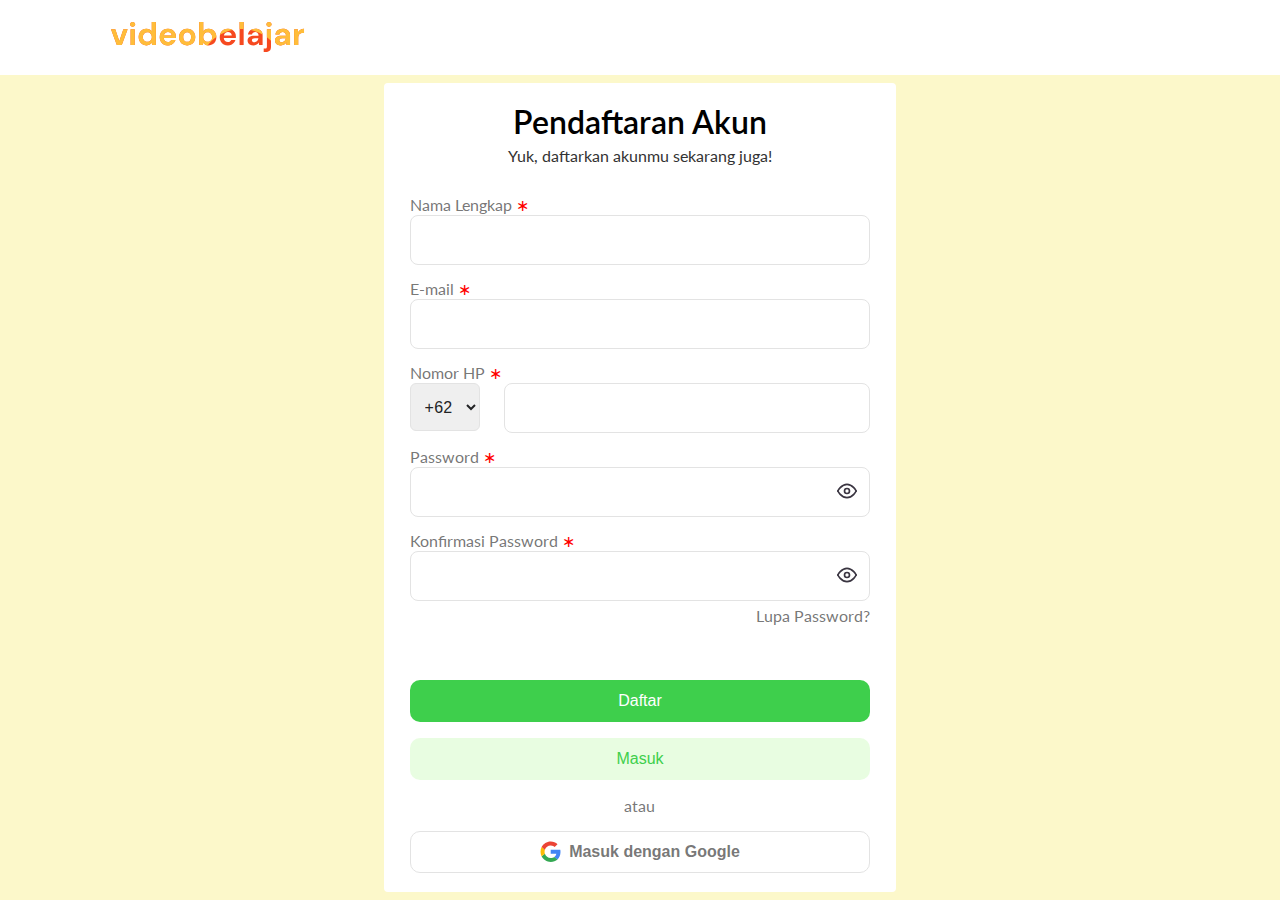
==== commit 3b636139: "fix(auth-button): Fix auth button in order to redirect to another page" ====
--- a/src/index.html
+++ b/src/index.html
@@ -6,7 +6,7 @@
     <title>Register</title>
 
     <!-- CSS Local -->
-    <link rel="stylesheet" href="./style/register.css" />
+    <link rel="stylesheet" href="./style/index.css" />
     <!-- CSS Global -->
     <link rel="stylesheet" href="./style/style.css" />
   </head>
@@ -231,10 +231,10 @@
           </div>
           <div class="authentication-button">
             <button class="button register-button">
-              Daftar<a href="./pages/login.html"></a>
+              <a href="./pages/login.html">Daftar</a>
             </button>
             <button type="submit" class="button login-button">
-              Masuk<a href="./pages/login.html"></a>
+              <a href="./pages/login.html">Masuk</a>
             </button>
             <div class="line-container">
               <span class="text">atau</span>
--- a/src/style/index.css
+++ b/src/style/index.css
@@ -0,0 +1,69 @@
+/** Desktop first */
+.register {
+    display: flex;
+    flex-direction: column;
+    align-items: center;
+    justify-content: center;
+    width: 40%;
+    height: 98%;
+    background-color: #ffffff;
+    gap: 30px;
+    border: 1px;
+    border-radius: 4px;
+}
+
+.register-form {
+    display: flex;
+    flex-direction: column;
+    width: 90%;
+    height: 55%;
+    gap: 14px;
+}
+
+.authentication-button {
+    margin-top: 10px;
+    gap: 16px;
+}
+
+.register-button {
+    background-color: #3ECF4C;
+}
+
+.register-button a {
+    color: #FFFFFF;
+}
+
+.register-button:hover{
+    background-color: #38bb45;
+}
+
+.register-button:active{
+    background-color: #3ECF4C;
+}
+
+.login-button {
+    background-color: #E2FCD9CC;
+}
+
+.login-button a {
+    color: #3ECF4C;
+}
+
+.login-button:hover{
+    background-color: #d5eecdcc;
+}
+
+.login-button:active{
+    background-color: #E2FCD9CC;
+}
+
+/** Mobile screen */
+@media (max-width: 480px) {
+    .register {
+        width: 90%;
+    }
+
+    .authentication-button {
+        margin-top: 10px;
+    }
+}